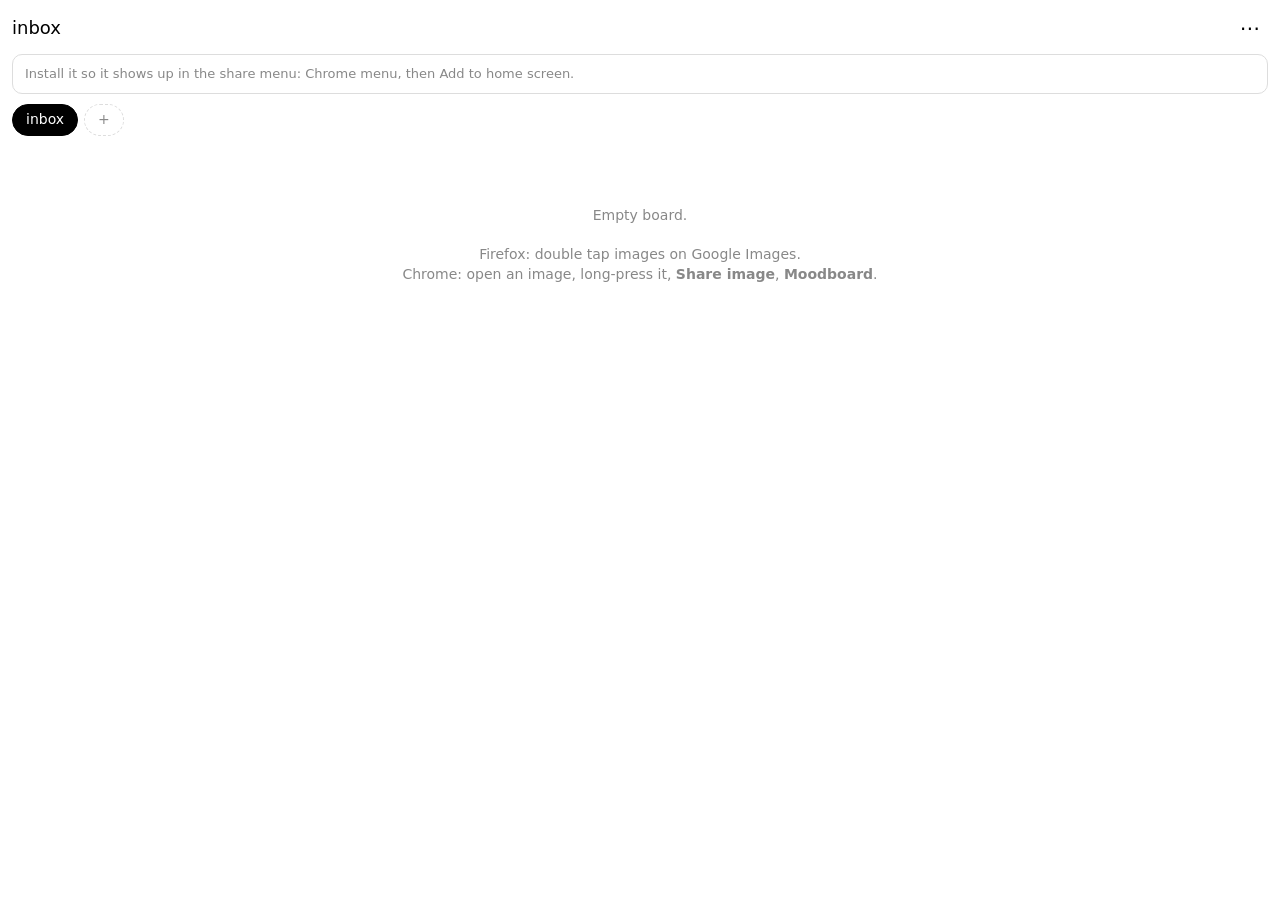
==== moodboard/index.html @ a238393c "Moodboard: double tap to save from Google Images (Firefox userscript) Co-Authored-By: Claude Opus 5." ====
<!DOCTYPE html>
<html lang="en">
<head>
<meta charset="utf-8">
<meta name="viewport" content="width=device-width,initial-scale=1,viewport-fit=cover">
<meta name="theme-color" content="#000000">
<title>Moodboard</title>
<link rel="manifest" href="manifest.json">
<link rel="icon" href="icon-192.png">
<style>
:root{--bg:#fff;--fg:#000;--mut:#888;--line:#ddd;--dim:rgba(0,0,0,.55)}
@media (prefers-color-scheme:dark){:root{--bg:#000;--fg:#fff;--mut:#777;--line:#2a2a2a;--dim:rgba(0,0,0,.75)}}
*{box-sizing:border-box;-webkit-tap-highlight-color:transparent}
html,body{margin:0;background:var(--bg);color:var(--fg);font:15px/1.4 system-ui,sans-serif}
button{font:inherit;color:inherit;background:none;border:0;padding:0;cursor:pointer}
[hidden]{display:none!important}
header{position:sticky;top:0;z-index:2;background:var(--bg);padding:calc(env(safe-area-inset-top) + 10px) 12px 8px;display:flex;align-items:center;gap:10px}
#title{font-size:18px;flex:1;white-space:nowrap;overflow:hidden;text-overflow:ellipsis}
#count{color:var(--mut);font-size:13px}
#more{width:36px;height:36px;font-size:20px;line-height:36px;text-align:center}
.strip{display:flex;gap:6px;overflow-x:auto;scrollbar-width:none;padding:0 12px 10px}
.strip::-webkit-scrollbar{display:none}
.chip{flex:none;height:32px;padding:0 13px;border:1px solid var(--line);border-radius:16px;font-size:14px;white-space:nowrap;user-select:none;-webkit-user-select:none}
.chip.on{background:var(--fg);color:var(--bg);border-color:var(--fg)}
.chip.add{border-style:dashed;color:var(--mut)}
#grid{columns:2;column-gap:4px;padding:0 4px calc(env(safe-area-inset-bottom) + 20px)}
@media (min-width:700px){#grid{columns:4}}
#grid img{width:100%;display:block;margin:0 0 4px;border-radius:4px;break-inside:avoid;background:var(--line);min-height:40px}
.empty{color:var(--mut);padding:40px 24px;text-align:center;font-size:14px}
.layer{position:fixed;inset:0;z-index:10;background:var(--dim);display:flex;flex-direction:column;justify-content:flex-end}
.panel{background:var(--bg);border-radius:14px 14px 0 0;padding:14px 0 calc(env(safe-area-inset-bottom) + 14px)}
.panel .row{padding:0 14px}
#sheetImgs{display:flex;gap:6px;padding:0 14px 12px}
#sheetImgs img{height:140px;max-width:100%;object-fit:contain;border-radius:6px;background:var(--line)}
.label{color:var(--mut);font-size:13px;padding:0 14px 8px;display:flex;justify-content:space-between}
#bar{height:2px;background:var(--fg);margin:12px 14px 0;transform-origin:left}
#bar.run{animation:shrink 1.5s linear forwards}
@keyframes shrink{from{transform:scaleX(1)}to{transform:scaleX(0)}}
#viewer{background:#000;justify-content:center}
#viewer img{max-width:100%;max-height:80vh;object-fit:contain;margin:auto}
#viewer .acts{display:flex;justify-content:space-around;padding:14px 0 calc(env(safe-area-inset-bottom) + 14px);color:#fff}
#viewer .acts button{padding:8px 14px}
#viewer .strip .chip{color:#fff;border-color:#444}
.menu button{display:block;width:100%;text-align:left;padding:14px 18px;font-size:16px}
.menu button.warn{color:#d33}
#toast{position:fixed;left:50%;bottom:calc(env(safe-area-inset-bottom) + 24px);transform:translateX(-50%);background:var(--fg);color:var(--bg);padding:8px 14px;border-radius:16px;font-size:14px;z-index:20}
#install{margin:0 12px 10px;padding:10px 12px;border:1px solid var(--line);border-radius:10px;font-size:13px;display:flex;gap:10px;align-items:center}
#install span{flex:1;color:var(--mut)}
#install button{border:1px solid var(--fg);border-radius:14px;padding:4px 12px}
</style>
</head>
<body>

<header>
  <div id="title">Moodboard</div>
  <div id="count"></div>
  <button id="more" aria-label="Board options">&#8943;</button>
</header>
<div id="install" hidden><span>Install it so it shows up in the share menu.</span><button id="installBtn" hidden>Install</button></div>
<nav class="strip" id="strip"></nav>
<main id="grid"></main>
<div class="empty" id="empty" hidden>Empty board.<br><br>Firefox: double tap images on Google Images.<br>Chrome: open an image, long-press it, <b>Share image</b>, <b>Moodboard</b>.</div>

<!-- Save sheet (opens after a share) -->
<div class="layer" id="sheet" hidden>
  <div class="panel" id="sheetPanel">
    <div id="sheetImgs"></div>
    <div class="label"><span id="sheetMsg">Saved to</span><button id="discard">Discard</button></div>
    <div class="strip" id="sheetStrip"></div>
    <div class="label" style="padding-top:2px;padding-bottom:0">Tap: this image only. Hold: switch session.</div>
    <div id="bar"></div>
  </div>
</div>

<!-- Full image viewer -->
<div class="layer" id="viewer" hidden>
  <img id="viewImg" alt="">
  <div class="strip" id="moveStrip" hidden></div>
  <div class="acts">
    <button id="vSource">Source</button>
    <button id="vMove">Move</button>
    <button id="vDelete">Delete</button>
    <button id="vClose">Close</button>
  </div>
</div>

<!-- Board menu -->
<div class="layer" id="menu" hidden>
  <div class="panel menu">
    <button data-a="new">New board</button>
    <button data-a="rename">Rename board</button>
    <button data-a="export">Export board as zip</button>
    <button data-a="debug" id="debugBtn" hidden>Copy Google debug log</button>
    <button data-a="delete" class="warn">Delete board</button>
  </div>
</div>

<div id="toast" hidden></div>

<script src="db.js"></script>
<script>
var $ = function (s) { return document.querySelector(s); };
var objUrls = [];
var current = null;      // board being viewed (= active board)
var viewing = null;      // item open in viewer

function src(it) {
  if (it.blob) { var u = URL.createObjectURL(it.blob); objUrls.push(u); return u; }
  return it.url;
}
function freeUrls() { objUrls.forEach(URL.revokeObjectURL); objUrls = []; }
function img(it) {
  var i = document.createElement('img');
  i.src = src(it); i.loading = 'lazy'; i.referrerPolicy = 'no-referrer'; i.alt = '';
  return i;
}
function toast(msg) {
  var t = $('#toast'); t.textContent = msg; t.hidden = false;
  clearTimeout(toast.h); toast.h = setTimeout(function () { t.hidden = true; }, 1600);
}
function byCreated(list) { return list.slice().sort(function (a, b) { return (a.c || a.t) - (b.c || b.t); }); }

// Chip with tap + long-press
function chip(text, cls, onTap, onHold) {
  var b = document.createElement('button');
  b.className = 'chip ' + (cls || ''); b.textContent = text;
  var timer, held = false;
  b.addEventListener('pointerdown', function () {
    held = false;
    if (onHold) timer = setTimeout(function () { held = true; if (navigator.vibrate) navigator.vibrate(15); onHold(); }, 450);
  });
  ['pointerup', 'pointerleave', 'pointercancel'].forEach(function (ev) { b.addEventListener(ev, function () { clearTimeout(timer); }); });
  b.addEventListener('click', function () { if (!held) onTap(); });
  b.addEventListener('contextmenu', function (e) { e.preventDefault(); });
  return b;
}

async function render() {
  freeUrls();
  current = await MB.active();
  var boards = byCreated(await MB.boards());
  var board = boards.find(function (b) { return b.id === current; });
  $('#title').textContent = board ? board.name : 'Moodboard';

  var strip = $('#strip'); strip.innerHTML = '';
  boards.forEach(function (b) {
    strip.appendChild(chip(b.name, b.id === current ? 'on' : '', async function () { await MB.setActive(b.id); render(); }));
  });
  strip.appendChild(chip('+', 'add', newBoard));
  var on = strip.querySelector('.on'); if (on) on.scrollIntoView({ inline: 'nearest', block: 'nearest' });

  var items = await MB.byBoard(current);
  $('#count').textContent = items.length || '';
  var grid = $('#grid'); grid.innerHTML = '';
  items.forEach(function (it) {
    var i = img(it);
    i.onclick = function () { openViewer(it); };
    grid.appendChild(i);
  });
  $('#empty').hidden = items.length > 0;
  hello();
}

async function newBoard() {
  var name = (prompt('Board name') || '').trim();
  if (!name) return null;
  var b = await MB.newBoard(name);
  await MB.setActive(b.id);
  render();
  return b;
}

// ---------- Save sheet ----------
var sheetIds = [], sheetTimer = null, sheetBoard = null;

async function openSheet(ids) {
  sheetIds = ids;
  var items = (await Promise.all(ids.map(function (id) { return MB.get('items', id); }))).filter(Boolean);
  if (!items.length) { finishSheet(); return; }
  sheetBoard = items[0].board;
  var box = $('#sheetImgs'); box.innerHTML = '';
  items.slice(0, 3).forEach(function (it) { box.appendChild(img(it)); });
  $('#sheetMsg').textContent = items.length > 1 ? items.length + ' saved to' : 'Saved to';
  await drawSheetChips();
  $('#sheet').hidden = false;
  var bar = $('#bar'); bar.classList.remove('run'); void bar.offsetWidth; bar.classList.add('run');
  sheetTimer = setTimeout(finishSheet, 1500);
}

async function drawSheetChips() {
  var boards = await MB.boards(); // most recently used first
  var s = $('#sheetStrip'); s.innerHTML = '';
  boards.forEach(function (b) {
    s.appendChild(chip(b.name, b.id === sheetBoard ? 'on' : '',
      async function () { await moveSheet(b.id, false); },
      async function () { await moveSheet(b.id, true); }));
  });
  s.appendChild(chip('+ new', 'add', async function () {
    var name = (prompt('New board') || '').trim();
    if (!name) return;
    var b = await MB.newBoard(name);
    await moveSheet(b.id, true);
  }));
}

async function moveSheet(boardId, makeActive) {
  await MB.move(sheetIds, boardId);
  if (makeActive) await MB.setActive(boardId);
  sheetBoard = boardId;
  await drawSheetChips();
  var b = await MB.get('boards', boardId);
  $('#sheetMsg').textContent = makeActive ? 'Session now: ' + b.name : 'Moved to ' + b.name;
  setTimeout(finishSheet, 700);
}

function finishSheet() {
  clearTimeout(sheetTimer);
  if ($('#sheet').hidden && !sheetIds.length) return;
  $('#sheet').hidden = true; sheetIds = [];
  history.replaceState(null, '', location.pathname);
  try { window.close(); } catch (e) {}
  render();
}

// Any touch on the sheet stops the auto-close so you have time to pick.
$('#sheetPanel').addEventListener('pointerdown', function () {
  clearTimeout(sheetTimer); $('#bar').classList.remove('run'); $('#bar').style.transform = 'scaleX(0)';
});
$('#discard').onclick = async function () {
  for (var i = 0; i < sheetIds.length; i++) await MB.del('items', sheetIds[i]);
  toast('Discarded'); finishSheet();
};

// ---------- Viewer ----------
function openViewer(it) {
  viewing = it;
  $('#viewImg').src = src(it);
  $('#vSource').hidden = !it.src;
  $('#moveStrip').hidden = true;
  $('#viewer').hidden = false;
}
function closeViewer() { $('#viewer').hidden = true; viewing = null; }
$('#vClose').onclick = closeViewer;
$('#viewImg').onclick = closeViewer;
$('#vSource').onclick = function () { if (viewing && viewing.src) window.open(viewing.src, '_blank'); };
$('#vDelete').onclick = async function () {
  await MB.del('items', viewing.id); closeViewer(); toast('Deleted'); render();
};
$('#vMove').onclick = async function () {
  var s = $('#moveStrip'); s.innerHTML = '';
  (await MB.boards()).forEach(function (b) {
    if (b.id === viewing.board) return;
    s.appendChild(chip(b.name, '', async function () {
      await MB.move([viewing.id], b.id); closeViewer(); toast('Moved to ' + b.name); render();
    }));
  });
  s.hidden = !s.children.length;
  if (!s.children.length) toast('No other boards yet');
};

// ---------- Board menu ----------
$('#more').onclick = function () { $('#menu').hidden = false; };
$('#menu').onclick = async function (e) {
  var a = e.target.dataset && e.target.dataset.a;
  $('#menu').hidden = true;
  if (!a) return;
  var board = await MB.get('boards', current);
  if (a === 'new') newBoard();
  if (a === 'rename') {
    var n = (prompt('Rename board', board.name) || '').trim();
    if (n) { board.name = n; await MB.put('boards', board); render(); }
  }
  if (a === 'delete') {
    var items = await MB.byBoard(current);
    if (!confirm('Delete "' + board.name + '" and its ' + items.length + ' images?')) return;
    for (var i = 0; i < items.length; i++) await MB.del('items', items[i].id);
    await MB.del('boards', current);
    await MB.del('meta', 'active');
    render();
  }
  if (a === 'export') exportZip(board);
  if (a === 'debug') bridgeSend({ type: 'debug?' });
};

// ---------- Bridge to the Google double-tap userscript (Firefox + Violentmonkey) ----------
// The userscript keeps a queue of images saved on Google and hands it over here.
var BP = 'mbx:', importing = false;
function bridgeSend(o) { window.postMessage(BP + JSON.stringify(o), '*'); }
async function hello() {
  var boards = await MB.boards();
  bridgeSend({ type: 'hello', state: {
    boards: boards.map(function (b) { return { id: b.id, name: b.name }; }),
    active: await MB.active(),
    activeT: (await MB.get('meta', 'activeT')) || 0
  } });
}
addEventListener('message', async function (e) {
  if (e.source !== window || typeof e.data !== 'string' || e.data.indexOf(BP) !== 0) return;
  var m = JSON.parse(e.data.slice(BP.length));
  if (m.type === 'ready') { $('#debugBtn').hidden = false; $('#install').hidden = true; hello(); }
  if (m.type === 'debug') {
    try { await navigator.clipboard.writeText(m.text); toast('Debug log copied'); }
    catch (err) { prompt('Copy this', m.text); }
  }
  if (m.type === 'import' && !importing) {
    importing = true;
    try {
      var now = Date.now(), boardIds = [], ids = [];
      for (var i = 0; i < m.boards.length; i++) {
        var b = m.boards[i];
        if (!(await MB.get('boards', b.id))) await MB.put('boards', { id: b.id, name: b.name, t: now, c: now + i });
        boardIds.push(b.id);
      }
      if (m.active && (await MB.get('boards', m.active))) await MB.setActive(m.active, m.activeT);
      var fallback = await MB.active();
      for (var j = 0; j < m.items.length; j++) {
        var q = m.items[j];
        var blob = q.data ? await (await fetch(q.data)).blob() : null;
        var board = (await MB.get('boards', q.board)) ? q.board : fallback;
        await MB.put('items', { id: q.id, board: board, blob: blob || undefined, url: blob ? undefined : q.url, src: q.src, t: q.t });
        await MB.touch(board);
        ids.push(q.id);
      }
      bridgeSend({ type: 'imported', ids: ids, boardIds: boardIds });
      if (ids.length) toast(ids.length + ' from Google');
    } finally { importing = false; }
    render();
  }
});

// ---------- Zip export (no compression, no libraries) ----------
var CRC = (function () {
  var t = new Uint32Array(256);
  for (var n = 0; n < 256; n++) { var c = n; for (var k = 0; k < 8; k++) c = c & 1 ? 0xEDB88320 ^ (c >>> 1) : c >>> 1; t[n] = c >>> 0; }
  return t;
})();
function crc32(d) { var c = 0xFFFFFFFF; for (var i = 0; i < d.length; i++) c = CRC[(c ^ d[i]) & 255] ^ (c >>> 8); return (c ^ 0xFFFFFFFF) >>> 0; }

function makeZip(files) {
  var enc = new TextEncoder(), parts = [], central = [], off = 0;
  files.forEach(function (f) {
    var name = enc.encode(f.name), crc = crc32(f.data), size = f.data.length;
    var h = new DataView(new ArrayBuffer(30));
    h.setUint32(0, 0x04034b50, true); h.setUint16(4, 20, true); h.setUint16(12, 33, true);
    h.setUint32(14, crc, true); h.setUint32(18, size, true); h.setUint32(22, size, true); h.setUint16(26, name.length, true);
    parts.push(h.buffer, name, f.data);
    var c = new DataView(new ArrayBuffer(46));
    c.setUint32(0, 0x02014b50, true); c.setUint16(4, 20, true); c.setUint16(6, 20, true); c.setUint16(14, 33, true);
    c.setUint32(16, crc, true); c.setUint32(20, size, true); c.setUint32(24, size, true); c.setUint16(28, name.length, true);
    c.setUint32(42, off, true);
    central.push(c.buffer, name);
    off += 30 + name.length + size;
  });
  var cdSize = central.reduce(function (s, p) { return s + (p.byteLength || p.length); }, 0);
  var e = new DataView(new ArrayBuffer(22));
  e.setUint32(0, 0x06054b50, true); e.setUint16(8, files.length, true); e.setUint16(10, files.length, true);
  e.setUint32(12, cdSize, true); e.setUint32(16, off, true);
  return new Blob(parts.concat(central, [e.buffer]), { type: 'application/zip' });
}

async function exportZip(board) {
  var items = (await MB.byBoard(board.id)).reverse(), files = [], links = [];
  for (var i = 0; i < items.length; i++) {
    var it = items[i], num = String(i + 1).padStart(3, '0');
    if (it.blob) {
      var ext = ((it.blob.type || 'image/jpeg').split('/')[1] || 'jpg').replace('jpeg', 'jpg').replace('+xml', '');
      files.push({ name: num + '.' + ext, data: new Uint8Array(await it.blob.arrayBuffer()) });
    } else links.push(num + '  ' + it.url);
    if (it.src) links.push(num + '  source: ' + it.src);
  }
  if (links.length) files.push({ name: 'links.txt', data: new TextEncoder().encode(links.join('\n')) });
  if (!files.length) { toast('Nothing to export'); return; }
  var a = document.createElement('a');
  a.href = URL.createObjectURL(makeZip(files));
  a.download = board.name.replace(/[^\w\- ]+/g, '').trim() + '.zip';
  document.body.appendChild(a); a.click(); a.remove();
  setTimeout(function () { URL.revokeObjectURL(a.href); }, 5000);
}

// ---------- Install + service worker ----------
var installEvt = null;
var standalone = matchMedia('(display-mode: standalone)').matches;
if (!standalone) $('#install').hidden = false;
if (!standalone) $('#install span').textContent = 'Install it so it shows up in the share menu: Chrome menu, then Add to home screen.';
addEventListener('beforeinstallprompt', function (e) {
  e.preventDefault(); installEvt = e;
  $('#install span').textContent = 'Install it so it shows up in the share menu.';
  $('#installBtn').hidden = false;
});
$('#installBtn').onclick = async function () {
  if (!installEvt) return;
  installEvt.prompt(); await installEvt.userChoice; installEvt = null; $('#install').hidden = true;
};
addEventListener('appinstalled', function () { $('#install').hidden = true; });
if ('serviceWorker' in navigator) navigator.serviceWorker.register('sw.js');

// Close overlays with the Android back gesture is not wired; Close/tap does it.
(async function start() {
  var q = new URLSearchParams(location.search);
  await render();
  if (q.get('error')) { toast("Couldn't read that share"); history.replaceState(null, '', location.pathname); }
  var saved = (q.get('saved') || '').split(',').filter(Boolean);
  if (saved.length) openSheet(saved);
})();
</script>
</body>
</html>
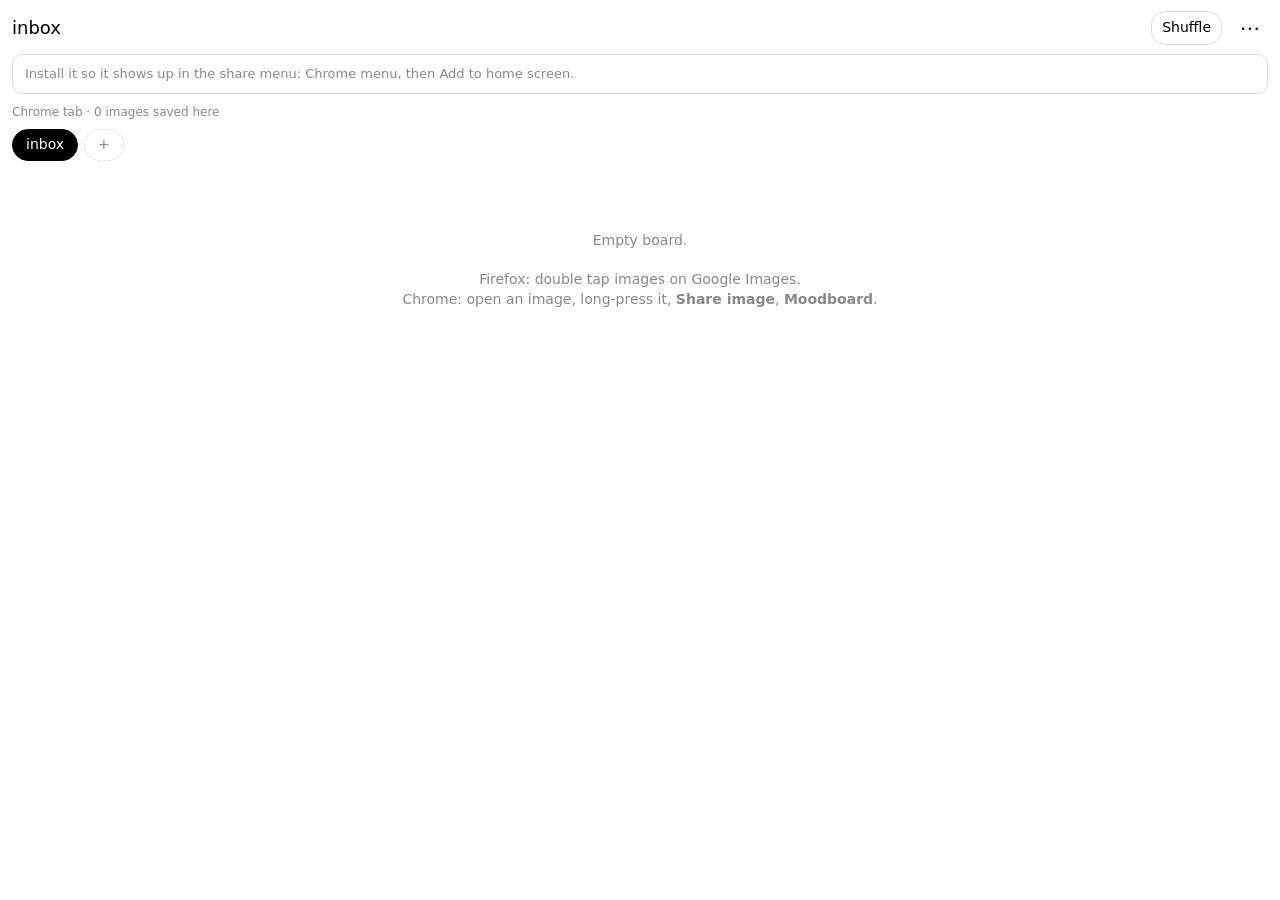
==== commit d0d78b44: "Moodboard: shuffle viewer with swipe, context label Co-Authored-By: Claude Opus 5.5 <noreply@anthrop" ====
--- a/moodboard/index.html
+++ b/moodboard/index.html
@@ -5,7 +5,6 @@
 <meta name="viewport" content="width=device-width,initial-scale=1,viewport-fit=cover">
 <meta name="theme-color" content="#000000">
 <title>Moodboard</title>
-<link rel="manifest" href="manifest.json">
 <link rel="icon" href="icon-192.png">
 <style>
 :root{--bg:#fff;--fg:#000;--mut:#888;--line:#ddd;--dim:rgba(0,0,0,.55)}
@@ -43,6 +42,16 @@
 #viewer .strip .chip{color:#fff;border-color:#444}
 .menu button{display:block;width:100%;text-align:left;padding:14px 18px;font-size:16px}
 .menu button.warn{color:#d33}
+#dip{position:fixed;inset:0;z-index:15;background:#000;overflow:hidden;touch-action:none;user-select:none;-webkit-user-select:none}
+#track{position:absolute;inset:0;will-change:transform}
+#track.anim{transition:transform .22s ease-out}
+.slide{position:absolute;top:0;width:100%;height:100%;display:flex;align-items:center;justify-content:center}
+.slide img{max-width:100%;max-height:100%;object-fit:contain;pointer-events:none}
+#dipInfo{position:absolute;left:0;right:0;bottom:0;padding:14px 16px calc(env(safe-area-inset-bottom) + 18px);display:flex;gap:16px;align-items:center;color:#fff;font-size:14px;background:rgba(0,0,0,.6)}
+#dipInfo .grow{flex:1;white-space:nowrap;overflow:hidden;text-overflow:ellipsis}
+#dipScope{position:absolute;top:calc(env(safe-area-inset-top) + 12px);left:50%;transform:translateX(-50%);display:flex;gap:6px}
+#dipScope .chip{color:#fff;border-color:#444;background:rgba(0,0,0,.5)}
+#dipScope .chip.on{background:#fff;color:#000;border-color:#fff}
 #toast{position:fixed;left:50%;bottom:calc(env(safe-area-inset-bottom) + 24px);transform:translateX(-50%);background:var(--fg);color:var(--bg);padding:8px 14px;border-radius:16px;font-size:14px;z-index:20}
 #install{margin:0 12px 10px;padding:10px 12px;border:1px solid var(--line);border-radius:10px;font-size:13px;display:flex;gap:10px;align-items:center}
 #install span{flex:1;color:var(--mut)}
@@ -54,9 +63,11 @@
 <header>
   <div id="title">Moodboard</div>
   <div id="count"></div>
+  <button id="shuffleBtn" style="font-size:14px;padding:6px 10px;border:1px solid var(--line);border-radius:14px">Shuffle</button>
   <button id="more" aria-label="Board options">&#8943;</button>
 </header>
 <div id="install" hidden><span>Install it so it shows up in the share menu.</span><button id="installBtn" hidden>Install</button></div>
+<div id="link" hidden style="color:var(--mut);font-size:12px;padding:0 12px 8px"></div>
 <nav class="strip" id="strip"></nav>
 <main id="grid"></main>
 <div class="empty" id="empty" hidden>Empty board.<br><br>Firefox: double tap images on Google Images.<br>Chrome: open an image, long-press it, <b>Share image</b>, <b>Moodboard</b>.</div>
@@ -95,8 +106,23 @@
   </div>
 </div>
 
+<!-- Shuffle viewer: random images full screen, swipe left/right, swipe down or back to close -->
+<div id="dip" hidden>
+  <div id="track"><div class="slide" style="left:-100%"><img alt=""></div><div class="slide" style="left:0"><img alt=""></div><div class="slide" style="left:100%"><img alt=""></div></div>
+  <div id="dipScope" hidden><button class="chip" data-s="all">All boards</button><button class="chip" data-s="board">This board</button></div>
+  <div id="dipInfo" hidden><span class="grow" id="dipBoard"></span><button id="dipSource" style="color:#fff">Source</button><button id="dipClose" style="color:#fff">Close</button></div>
+</div>
+
 <div id="toast" hidden></div>
 
+<script>
+// Only Chrome gets the app manifest (needed for its share menu).
+// In Firefox, no manifest means "Add to Home screen" makes a plain shortcut that opens in a normal tab,
+// where the Violentmonkey double-tap script runs. An installed Firefox app window doesn't run it.
+if (!/Firefox/.test(navigator.userAgent)) {
+  var ml = document.createElement('link'); ml.rel = 'manifest'; ml.href = 'manifest.json'; document.head.appendChild(ml);
+}
+</script>
 <script src="db.js"></script>
 <script>
 var $ = function (s) { return document.querySelector(s); };
@@ -158,6 +184,7 @@
     grid.appendChild(i);
   });
   $('#empty').hidden = items.length > 0;
+  drawCtx();
   hello();
 }
 
@@ -284,7 +311,22 @@
 
 // ---------- Bridge to the Google double-tap userscript (Firefox + Violentmonkey) ----------
 // The userscript keeps a queue of images saved on Google and hands it over here.
-var BP = 'mbx:', importing = false;
+var BP = 'mbx:', importing = false, linked = false;
+var linkText = '';
+function setLink(t) { linkText = t; drawCtx(); }
+async function drawCtx() {
+  var n = (await MB.all('items')).length;
+  var el = $('#link'); el.hidden = false;
+  el.textContent = contextLabel() + ' · ' + n + ' images saved here' + (linkText ? ' · ' + linkText : '');
+}
+// In Firefox the userscript should answer within a moment. If it doesn't, say so.
+if (/Firefox/.test(navigator.userAgent)) setTimeout(function () {
+  if (!linked) setLink('Google link off: Violentmonkey script not running on this page');
+}, 2500);
+// Coming back to an already-open Moodboard tab: collect anything saved meanwhile.
+document.addEventListener('visibilitychange', function () { if (!document.hidden) hello(); });
+addEventListener('pageshow', function () { hello(); });
+addEventListener('focus', function () { hello(); });
 function bridgeSend(o) { window.postMessage(BP + JSON.stringify(o), '*'); }
 async function hello() {
   var boards = await MB.boards();
@@ -295,9 +337,13 @@
   } });
 }
 addEventListener('message', async function (e) {
-  if (e.source !== window || typeof e.data !== 'string' || e.data.indexOf(BP) !== 0) return;
+  if (typeof e.data !== 'string' || e.data.indexOf(BP) !== 0) return;
   var m = JSON.parse(e.data.slice(BP.length));
-  if (m.type === 'ready') { $('#debugBtn').hidden = false; $('#install').hidden = true; hello(); }
+  if (m.type === 'ready') {
+    linked = true; $('#debugBtn').hidden = false; $('#install').hidden = true;
+    setLink('Google link on' + (m.waiting ? ' · ' + m.waiting + ' waiting' : ''));
+    hello();
+  }
   if (m.type === 'debug') {
     try { await navigator.clipboard.writeText(m.text); toast('Debug log copied'); }
     catch (err) { prompt('Copy this', m.text); }
@@ -323,6 +369,7 @@
       }
       bridgeSend({ type: 'imported', ids: ids, boardIds: boardIds });
       if (ids.length) toast(ids.length + ' from Google');
+      setLink('Google link on');
     } finally { importing = false; }
     render();
   }
@@ -380,7 +427,7 @@
 // ---------- Install + service worker ----------
 var installEvt = null;
 var standalone = matchMedia('(display-mode: standalone)').matches;
-if (!standalone) $('#install').hidden = false;
+if (!standalone && !/Firefox/.test(navigator.userAgent)) $('#install').hidden = false;
 if (!standalone) $('#install span').textContent = 'Install it so it shows up in the share menu: Chrome menu, then Add to home screen.';
 addEventListener('beforeinstallprompt', function (e) {
   e.preventDefault(); installEvt = e;
@@ -395,12 +442,102 @@
 if ('serviceWorker' in navigator) navigator.serviceWorker.register('sw.js');
 
 // Close overlays with the Android back gesture is not wired; Close/tap does it.
+// ---------- Shuffle viewer ----------
+var dip = { list: [], i: 0, urls: {}, scope: 'all', names: {} };
+function shuffle(a) { for (var i = a.length - 1; i > 0; i--) { var j = Math.floor(Math.random() * (i + 1)); var t = a[i]; a[i] = a[j]; a[j] = t; } return a; }
+function dipItem(k) { var n = dip.list.length; return dip.list[((dip.i + k) % n + n) % n]; }
+function dipUrl(it) {
+  if (!dip.urls[it.id]) dip.urls[it.id] = it.blob ? URL.createObjectURL(it.blob) : it.url;
+  return dip.urls[it.id];
+}
+function dipDraw() {
+  var keep = {};
+  var imgs = document.querySelectorAll('#track img');
+  [-1, 0, 1].forEach(function (k, n) { var it = dipItem(k); keep[it.id] = 1; imgs[n].src = dipUrl(it); });
+  dipItem(2) && (keep[dipItem(2).id] = 1, dipUrl(dipItem(2)));
+  Object.keys(dip.urls).forEach(function (id) {
+    if (!keep[id]) { if (dip.urls[id].indexOf('blob:') === 0) URL.revokeObjectURL(dip.urls[id]); delete dip.urls[id]; }
+  });
+  var cur = dipItem(0);
+  $('#dipBoard').textContent = (dip.names[cur.board] || '') + '  ' + (((dip.i % dip.list.length) + dip.list.length) % dip.list.length + 1) + '/' + dip.list.length;
+  $('#dipSource').hidden = !cur.src;
+  document.querySelectorAll('#dipScope .chip').forEach(function (c) { c.classList.toggle('on', c.dataset.s === dip.scope); });
+}
+async function openDip(scope) {
+  dip.scope = scope || dip.scope;
+  var items = dip.scope === 'board' ? await MB.byBoard(current) : await MB.all('items');
+  if (!items.length) { toast(dip.scope === 'board' ? 'This board is empty' : 'No images yet'); if (dip.scope === 'board') return openDip('all'); return; }
+  dip.names = {}; (await MB.boards()).forEach(function (b) { dip.names[b.id] = b.name; });
+  dip.list = shuffle(items); dip.i = 0;
+  if ($('#dip').hidden) { $('#dip').hidden = false; history.pushState({ dip: 1 }, ''); }
+  $('#dipInfo').hidden = $('#dipScope').hidden = true;
+  dipDraw();
+}
+function closeDip(fromPop) {
+  if ($('#dip').hidden) return;
+  $('#dip').hidden = true;
+  Object.keys(dip.urls).forEach(function (id) { if (dip.urls[id].indexOf('blob:') === 0) URL.revokeObjectURL(dip.urls[id]); });
+  dip.urls = {};
+  if (!fromPop && history.state && history.state.dip) history.back();
+}
+addEventListener('popstate', function () { closeDip(true); });
+$('#shuffleBtn').onclick = function () { openDip('all'); };
+$('#dipClose').onclick = function () { closeDip(); };
+$('#dipSource').onclick = function () { var it = dipItem(0); if (it.src) window.open(it.src, '_blank'); };
+document.querySelectorAll('#dipScope .chip').forEach(function (c) { c.onclick = function () { openDip(c.dataset.s); }; });
+addEventListener('keydown', function (e) {
+  if ($('#dip').hidden) return;
+  if (e.key === 'ArrowRight') dipStep(1); if (e.key === 'ArrowLeft') dipStep(-1); if (e.key === 'Escape') closeDip();
+});
+function dipStep(dir) {
+  var track = $('#track');
+  track.classList.add('anim'); track.style.transform = 'translateX(' + (-dir * 100) + '%)';
+  setTimeout(function () {
+    track.classList.remove('anim'); dip.i += dir; dipDraw(); track.style.transform = '';
+  }, 220);
+}
+(function () {
+  var el = $('#dip'), track = $('#track'), x0 = 0, y0 = 0, dx = 0, dy = 0, down = false;
+  el.addEventListener('pointerdown', function (e) {
+    if (e.target.closest('button')) return;
+    down = true; x0 = e.clientX; y0 = e.clientY; dx = dy = 0; track.classList.remove('anim');
+  });
+  el.addEventListener('pointermove', function (e) {
+    if (!down) return;
+    dx = e.clientX - x0; dy = e.clientY - y0;
+    if (Math.abs(dx) > Math.abs(dy)) track.style.transform = 'translateX(' + dx + 'px)';
+    else if (dy > 0) track.style.transform = 'translateY(' + dy + 'px)';
+  });
+  function up() {
+    if (!down) return; down = false;
+    var w = el.clientWidth;
+    if (Math.abs(dx) < 8 && Math.abs(dy) < 8) {          // tap: show/hide info
+      var show = $('#dipInfo').hidden; $('#dipInfo').hidden = $('#dipScope').hidden = !show; track.style.transform = ''; return;
+    }
+    if (dy > 120 && Math.abs(dy) > Math.abs(dx)) { track.style.transform = ''; closeDip(); return; }
+    if (Math.abs(dx) > Math.min(80, w * 0.2)) {
+      var dir = dx < 0 ? 1 : -1;
+      track.classList.add('anim'); track.style.transform = 'translateX(' + (-dir * w) + 'px)';
+      setTimeout(function () { track.classList.remove('anim'); dip.i += dir; dipDraw(); track.style.transform = ''; }, 220);
+    } else { track.classList.add('anim'); track.style.transform = ''; }
+  }
+  el.addEventListener('pointerup', up); el.addEventListener('pointercancel', up);
+})();
+
+// Where this page is running, so storage mix-ups are visible.
+function contextLabel() {
+  var app = matchMedia('(display-mode: standalone)').matches || matchMedia('(display-mode: minimal-ui)').matches;
+  var br = /Firefox/.test(navigator.userAgent) ? 'Firefox' : /SamsungBrowser/.test(navigator.userAgent) ? 'Samsung Internet' : 'Chrome';
+  return br + (app ? ' app' : ' tab');
+}
+
 (async function start() {
   var q = new URLSearchParams(location.search);
   await render();
   if (q.get('error')) { toast("Couldn't read that share"); history.replaceState(null, '', location.pathname); }
   var saved = (q.get('saved') || '').split(',').filter(Boolean);
   if (saved.length) openSheet(saved);
+  else if (q.has('dip')) openDip('all');
 })();
 </script>
 </body>
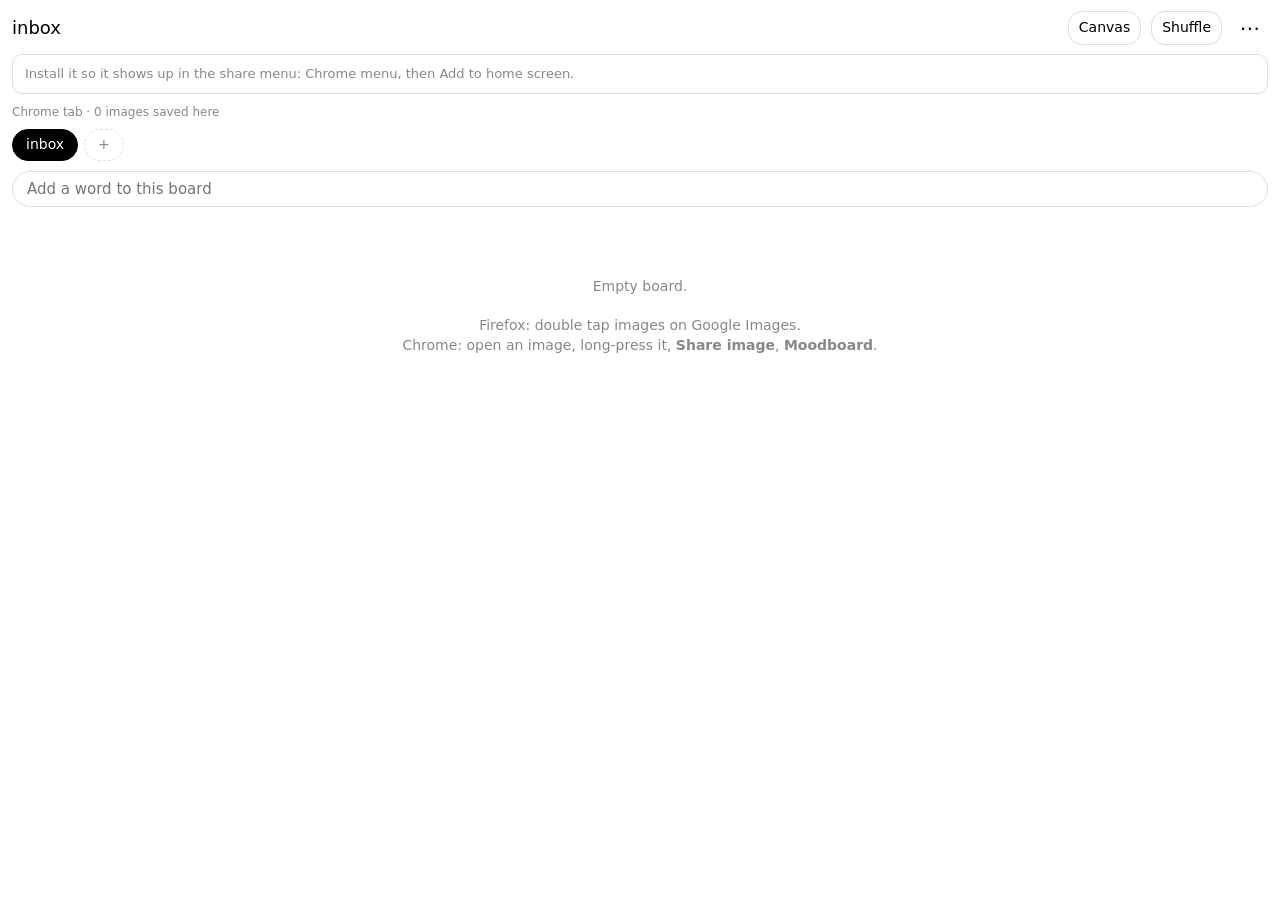
==== commit df4d1229: "Moodboard: theme words with suggestions, grab Google results, canvas view Co-Authored-By: Claude Opu" ====
--- a/moodboard/index.html
+++ b/moodboard/index.html
@@ -52,6 +52,26 @@
 #dipScope{position:absolute;top:calc(env(safe-area-inset-top) + 12px);left:50%;transform:translateX(-50%);display:flex;gap:6px}
 #dipScope .chip{color:#fff;border-color:#444;background:rgba(0,0,0,.5)}
 #dipScope .chip.on{background:#fff;color:#000;border-color:#fff}
+#words{padding:0 12px 10px}
+#wordIn{width:100%;height:36px;border:1px solid var(--line);border-radius:18px;background:transparent;color:var(--fg);padding:0 14px;font:inherit;outline:none}
+#sugg,#bwords{display:flex;flex-wrap:wrap;gap:6px;margin-top:8px}
+#sugg:empty,#bwords:empty{display:none}
+.chip.sug{border-style:dashed}
+.chip.word{background:var(--fg);color:var(--bg);border-color:var(--fg)}
+#results .panel{max-height:85vh;display:flex;flex-direction:column}
+#resGrid{flex:1;overflow-y:auto;display:grid;grid-template-columns:repeat(3,minmax(0,1fr));gap:4px;padding:0 6px}
+#resGrid div{position:relative;aspect-ratio:1;background:var(--line);border-radius:4px;overflow:hidden}
+#resGrid img{width:100%;height:100%;object-fit:cover;display:block}
+#resGrid div.sel{outline:3px solid var(--fg);outline-offset:-3px}
+#resGrid div.sel::after{content:'';position:absolute;right:6px;top:6px;width:14px;height:14px;border-radius:50%;background:var(--fg);border:2px solid var(--bg)}
+.resbar{display:flex;gap:10px;align-items:center;padding:10px 14px 0}
+.resbar .grow{flex:1;color:var(--mut);font-size:13px}
+.btn{height:36px;padding:0 16px;border:1px solid var(--fg);border-radius:18px}
+.btn.solid{background:var(--fg);color:var(--bg)}
+#canvas{position:fixed;left:0;right:0;bottom:0;overflow:hidden;touch-action:none;background:var(--bg)}
+#world{position:absolute;left:0;top:0;transform-origin:0 0}
+#world img{position:absolute;display:block;border-radius:3px;background:var(--line)}
+#world .lbl{position:absolute;font-size:30px;color:var(--fg);white-space:nowrap}
 #toast{position:fixed;left:50%;bottom:calc(env(safe-area-inset-bottom) + 24px);transform:translateX(-50%);background:var(--fg);color:var(--bg);padding:8px 14px;border-radius:16px;font-size:14px;z-index:20}
 #install{margin:0 12px 10px;padding:10px 12px;border:1px solid var(--line);border-radius:10px;font-size:13px;display:flex;gap:10px;align-items:center}
 #install span{flex:1;color:var(--mut)}
@@ -63,12 +83,19 @@
 <header>
   <div id="title">Moodboard</div>
   <div id="count"></div>
+  <button id="viewBtn" style="font-size:14px;padding:6px 10px;border:1px solid var(--line);border-radius:14px">Canvas</button>
   <button id="shuffleBtn" style="font-size:14px;padding:6px 10px;border:1px solid var(--line);border-radius:14px">Shuffle</button>
   <button id="more" aria-label="Board options">&#8943;</button>
 </header>
 <div id="install" hidden><span>Install it so it shows up in the share menu.</span><button id="installBtn" hidden>Install</button></div>
 <div id="link" hidden style="color:var(--mut);font-size:12px;padding:0 12px 8px"></div>
 <nav class="strip" id="strip"></nav>
+<div id="words">
+  <input id="wordIn" placeholder="Add a word to this board" autocomplete="off" autocapitalize="off" enterkeyhint="done">
+  <div id="sugg"></div>
+  <div id="bwords"></div>
+</div>
+<div id="canvas" hidden><div id="world"></div></div>
 <main id="grid"></main>
 <div class="empty" id="empty" hidden>Empty board.<br><br>Firefox: double tap images on Google Images.<br>Chrome: open an image, long-press it, <b>Share image</b>, <b>Moodboard</b>.</div>
 
@@ -113,6 +140,15 @@
   <div id="dipInfo" hidden><span class="grow" id="dipBoard"></span><button id="dipSource" style="color:#fff">Source</button><button id="dipClose" style="color:#fff">Close</button></div>
 </div>
 
+<!-- Google results for one word: tap to pick, then add -->
+<div class="layer" id="results" hidden>
+  <div class="panel">
+    <div class="label" style="padding-bottom:10px"><span id="resTitle"></span><button id="resAll">Select all</button></div>
+    <div id="resGrid"></div>
+    <div class="resbar"><span class="grow" id="resCount">Tap images to pick</span><button class="btn" id="resClose">Close</button><button class="btn solid" id="resAdd">Add</button></div>
+  </div>
+</div>
+
 <div id="toast" hidden></div>
 
 <script>
@@ -135,9 +171,15 @@
   return it.url;
 }
 function freeUrls() { objUrls.forEach(URL.revokeObjectURL); objUrls = []; }
+// Small preview for grids and the canvas; full image only in the viewers.
+function thumbSrc(it) {
+  var b = it.thumb || it.blob;
+  if (b) { var u = URL.createObjectURL(b); objUrls.push(u); return u; }
+  return it.url;
+}
 function img(it) {
   var i = document.createElement('img');
-  i.src = src(it); i.loading = 'lazy'; i.referrerPolicy = 'no-referrer'; i.alt = '';
+  i.src = thumbSrc(it); i.loading = 'lazy'; i.referrerPolicy = 'no-referrer'; i.alt = '';
   return i;
 }
 function toast(msg) {
@@ -183,7 +225,10 @@
     i.onclick = function () { openViewer(it); };
     grid.appendChild(i);
   });
-  $('#empty').hidden = items.length > 0;
+  $('#empty').hidden = items.length > 0 || canvasOn;
+  drawWords(board);
+  if (canvasOn) drawCanvas(items);
+  makeThumbs(items);
   drawCtx();
   hello();
 }
@@ -344,6 +389,8 @@
     setLink('Google link on' + (m.waiting ? ' · ' + m.waiting + ' waiting' : ''));
     hello();
   }
+  if (m.type === 'results' && m.res && (!res || res.id !== m.res.id)) openResults(m.res);
+  if (m.type === 'progress') toast('Adding ' + m.done + '/' + m.total);
   if (m.type === 'debug') {
     try { await navigator.clipboard.writeText(m.text); toast('Debug log copied'); }
     catch (err) { prompt('Copy this', m.text); }
@@ -363,7 +410,7 @@
         var q = m.items[j];
         var blob = q.data ? await (await fetch(q.data)).blob() : null;
         var board = (await MB.get('boards', q.board)) ? q.board : fallback;
-        await MB.put('items', { id: q.id, board: board, blob: blob || undefined, url: blob ? undefined : q.url, src: q.src, t: q.t });
+        await MB.put('items', { id: q.id, board: board, blob: blob || undefined, url: blob ? undefined : q.url, src: q.src, word: q.word || undefined, t: q.t });
         await MB.touch(board);
         ids.push(q.id);
       }
@@ -459,7 +506,7 @@
     if (!keep[id]) { if (dip.urls[id].indexOf('blob:') === 0) URL.revokeObjectURL(dip.urls[id]); delete dip.urls[id]; }
   });
   var cur = dipItem(0);
-  $('#dipBoard').textContent = (dip.names[cur.board] || '') + '  ' + (((dip.i % dip.list.length) + dip.list.length) % dip.list.length + 1) + '/' + dip.list.length;
+  $('#dipBoard').textContent = (dip.names[cur.board] || '') + (cur.word ? ' · ' + cur.word : '') + '  ' + (((dip.i % dip.list.length) + dip.list.length) % dip.list.length + 1) + '/' + dip.list.length;
   $('#dipSource').hidden = !cur.src;
   document.querySelectorAll('#dipScope .chip').forEach(function (c) { c.classList.toggle('on', c.dataset.s === dip.scope); });
 }
@@ -469,6 +516,14 @@
   if (!items.length) { toast(dip.scope === 'board' ? 'This board is empty' : 'No images yet'); if (dip.scope === 'board') return openDip('all'); return; }
   dip.names = {}; (await MB.boards()).forEach(function (b) { dip.names[b.id] = b.name; });
   dip.list = shuffle(items); dip.i = 0;
+  if ($('#dip').hidden) { $('#dip').hidden = false; history.pushState({ dip: 1 }, ''); }
+  $('#dipInfo').hidden = $('#dipScope').hidden = true;
+  dipDraw();
+}
+async function openDipList(list, start) {
+  if (!list.length) return;
+  dip.names = {}; (await MB.boards()).forEach(function (b) { dip.names[b.id] = b.name; });
+  dip.list = list; dip.i = Math.max(0, start);
   if ($('#dip').hidden) { $('#dip').hidden = false; history.pushState({ dip: 1 }, ''); }
   $('#dipInfo').hidden = $('#dipScope').hidden = true;
   dipDraw();
@@ -524,6 +579,212 @@
   el.addEventListener('pointerup', up); el.addEventListener('pointercancel', up);
 })();
 
+// ---------- Small previews (made once per image, stored with it) ----------
+var thumbing = false;
+async function makeThumbs(items) {
+  if (thumbing) return; thumbing = true;
+  var made = 0;
+  try {
+    for (var i = 0; i < items.length; i++) {
+      var it = items[i];
+      if (it.thumb || !it.blob) continue;
+      try {
+        var bmp = await createImageBitmap(it.blob);
+        var k = Math.min(1, 480 / Math.max(bmp.width, bmp.height));
+        var c = document.createElement('canvas');
+        c.width = Math.max(1, Math.round(bmp.width * k)); c.height = Math.max(1, Math.round(bmp.height * k));
+        c.getContext('2d').drawImage(bmp, 0, 0, c.width, c.height);
+        it.thumb = await new Promise(function (r) { c.toBlob(r, 'image/jpeg', 0.82); });
+        it.w = bmp.width; it.h = bmp.height;
+        await MB.put('items', it); made++;
+      } catch (e) {}
+    }
+  } finally { thumbing = false; }
+  if (made && canvasOn) render();
+}
+
+// ---------- Theme words + live suggestions (Datamuse) ----------
+var suggTimer = null, suggCtl = null;
+function googleUrl(word) { return (window.__mbGoogle || 'https://www.google.com/search') + '?udm=2&q=' + encodeURIComponent(word); }
+async function addWord(w) {
+  w = w.trim().toLowerCase(); if (!w) return;
+  var b = await MB.get('boards', current);
+  b.words = b.words || [];
+  if (b.words.indexOf(w) < 0) { b.words.push(w); await MB.put('boards', b); }
+  $('#wordIn').value = ''; $('#sugg').innerHTML = '';
+  render();
+}
+function drawWords(board) {
+  var box = $('#bwords'); box.innerHTML = '';
+  ((board && board.words) || []).forEach(function (w) {
+    box.appendChild(chip(w, 'word', function () { grab(w); }, async function () {
+      if (!confirm('Remove "' + w + '" from this board? Its images stay.')) return;
+      var b = await MB.get('boards', current); b.words = (b.words || []).filter(function (x) { return x !== w; });
+      await MB.put('boards', b); render();
+    }));
+  });
+  suggest();
+}
+async function suggest() {
+  clearTimeout(suggTimer);
+  suggTimer = setTimeout(async function () {
+    var typed = $('#wordIn').value.trim();
+    var b = await MB.get('boards', current);
+    var have = (b && b.words) || [];
+    var basis = typed || have.slice(-3).join(' ');
+    var box = $('#sugg');
+    if (!basis) { box.innerHTML = ''; return; }
+    if (suggCtl) suggCtl.abort();
+    suggCtl = new AbortController();
+    try {
+      var r = await fetch('https://api.datamuse.com/words?max=24&ml=' + encodeURIComponent(basis), { signal: suggCtl.signal });
+      var list = (await r.json()).map(function (x) { return x.word; })
+        .filter(function (w) { return have.indexOf(w) < 0 && w !== typed.toLowerCase(); }).slice(0, typed ? 12 : 10);
+      box.innerHTML = '';
+      if (typed) box.appendChild(chip('+ ' + typed, 'sug', function () { addWord(typed); }));
+      list.forEach(function (w) { box.appendChild(chip(w, 'sug', function () { addWord(w); })); });
+    } catch (e) { if (e.name !== 'AbortError') box.innerHTML = ''; }
+  }, 180);
+}
+$('#wordIn').addEventListener('input', suggest);
+$('#wordIn').addEventListener('keydown', function (e) { if (e.key === 'Enter') addWord(this.value); });
+
+// Tap a word: open Google Images for it. With the Firefox script running, the results come back here to pick from.
+function grab(word) {
+  if (linked) bridgeSend({ type: 'grab', word: word, board: current });
+  window.open(googleUrl(word), '_blank');
+  toast(linked ? 'Grabbing "' + word + '"…' : 'Opened Google. Double tap to save.');
+}
+
+// ---------- Results picker ----------
+var res = null, picked = {};
+function openResults(r) {
+  res = r; picked = {};
+  $('#resTitle').textContent = r.word + ' · ' + r.items.length + ' results';
+  var g = $('#resGrid'); g.innerHTML = '';
+  r.items.forEach(function (it, i) {
+    var d = document.createElement('div');
+    var im = document.createElement('img'); im.src = it.thumb; im.referrerPolicy = 'no-referrer'; im.loading = 'lazy'; im.alt = it.title || '';
+    d.appendChild(im);
+    d.onclick = function () { picked[i] = !picked[i]; d.classList.toggle('sel', !!picked[i]); countPicked(); };
+    g.appendChild(d);
+  });
+  countPicked();
+  $('#results').hidden = false;
+}
+function countPicked() {
+  var n = Object.keys(picked).filter(function (k) { return picked[k]; }).length;
+  $('#resCount').textContent = n ? n + ' picked' : 'Tap images to pick';
+  $('#resAdd').textContent = n ? 'Add ' + n : 'Add';
+}
+function closeResults() { if (res) bridgeSend({ type: 'resultsSeen', id: res.id }); res = null; $('#results').hidden = true; }
+$('#resClose').onclick = closeResults;
+$('#resAll').onclick = function () {
+  var all = res && res.items.every(function (x, i) { return picked[i]; });
+  document.querySelectorAll('#resGrid div').forEach(function (d, i) { picked[i] = !all; d.classList.toggle('sel', !all); });
+  countPicked();
+};
+$('#resAdd').onclick = function () {
+  if (!res) return;
+  var list = res.items.filter(function (x, i) { return picked[i]; })
+    .map(function (x) { return { url: x.url, thumb: x.thumb, src: x.lpage || x.url, word: res.word, board: res.board }; });
+  if (!list.length) { toast('Pick some first'); return; }
+  bridgeSend({ type: 'fetchPicked', items: list });
+  toast('Adding ' + list.length + '…');
+  closeResults();
+};
+
+// ---------- Canvas: every image of the board, grouped by word; pinch to zoom, drag to pan ----------
+var canvasOn = false, cam = { x: 0, y: 0, s: 1 }, camFitted = false, canvasItems = [];
+$('#viewBtn').onclick = function () {
+  canvasOn = !canvasOn; camFitted = false;
+  $('#viewBtn').textContent = canvasOn ? 'Grid' : 'Canvas';
+  $('#canvas').hidden = !canvasOn; $('#grid').hidden = canvasOn; $('#words').hidden = canvasOn;
+  render();
+};
+function applyCam() { $('#world').style.transform = 'translate(' + cam.x + 'px,' + cam.y + 'px) scale(' + cam.s + ')'; }
+function drawCanvas(items) {
+  var cv = $('#canvas');
+  cv.style.top = Math.round($('#strip').getBoundingClientRect().bottom + scrollY) + 'px';
+  canvasItems = items;
+  var groups = {}, order = [];
+  items.slice().reverse().forEach(function (it) {
+    var w = it.word || 'other';
+    if (!groups[w]) { groups[w] = []; order.push(w); }
+    groups[w].push(it);
+  });
+  var COL = 160, GAP = 6, COLS = 3, CW = COLS * COL + (COLS - 1) * GAP, PAD = 90, PER_ROW = 2;
+  var world = $('#world'); world.innerHTML = '';
+  var x = 0, y = 0, rowH = 0, maxX = 0;
+  order.forEach(function (w, gi) {
+    if (gi && gi % PER_ROW === 0) { x = 0; y += rowH + PAD; rowH = 0; }
+    var lbl = document.createElement('div'); lbl.className = 'lbl'; lbl.textContent = w;
+    lbl.style.left = x + 'px'; lbl.style.top = y + 'px'; world.appendChild(lbl);
+    var colsH = [0, 0, 0], top = y + 46;
+    groups[w].forEach(function (it) {
+      var c = colsH.indexOf(Math.min.apply(null, colsH));
+      var h = it.w && it.h ? COL * it.h / it.w : COL;
+      var im = img(it); im.loading = 'eager';
+      im.style.left = (x + c * (COL + GAP)) + 'px'; im.style.top = (top + colsH[c]) + 'px';
+      im.style.width = COL + 'px'; im.style.height = h + 'px';
+      im.dataset.id = it.id; im.dataset.word = w;
+      world.appendChild(im);
+      colsH[c] += h + GAP;
+    });
+    rowH = Math.max(rowH, 46 + Math.max.apply(null, colsH));
+    x += CW + PAD; maxX = Math.max(maxX, x - PAD);
+  });
+  if (!camFitted) {
+    var vw = cv.clientWidth || innerWidth;
+    cam.s = Math.min(1, (vw - 24) / Math.max(1, maxX)); cam.x = 12; cam.y = 12; camFitted = true;
+  }
+  applyCam();
+  if (!items.length) world.innerHTML = '<div class="lbl" style="font-size:18px;color:var(--mut);left:0;top:0">Add words, tap one, pick images.</div>';
+}
+(function () {
+  var cv = $('#canvas'), pts = {}, last = null, moved = 0, downAt = null;
+  function mid() { var p = Object.values(pts); return { x: (p[0].x + p[1].x) / 2, y: (p[0].y + p[1].y) / 2, d: Math.hypot(p[0].x - p[1].x, p[0].y - p[1].y) }; }
+  function zoomAt(px, py, k) {
+    var ns = Math.max(0.05, Math.min(4, cam.s * k)); k = ns / cam.s;
+    cam.x = px - (px - cam.x) * k; cam.y = py - (py - cam.y) * k; cam.s = ns; applyCam();
+  }
+  cv.addEventListener('pointerdown', function (e) {
+    cv.setPointerCapture(e.pointerId);
+    var r = cv.getBoundingClientRect();
+    pts[e.pointerId] = { x: e.clientX - r.left, y: e.clientY - r.top };
+    if (Object.keys(pts).length === 1) { moved = 0; downAt = { x: e.clientX, y: e.clientY, t: e.target }; }
+    last = Object.keys(pts).length === 2 ? mid() : null;
+  });
+  cv.addEventListener('pointermove', function (e) {
+    if (!pts[e.pointerId]) return;
+    var r = cv.getBoundingClientRect(), p = pts[e.pointerId];
+    var nx = e.clientX - r.left, ny = e.clientY - r.top;
+    var n = Object.keys(pts).length;
+    if (n === 1) { cam.x += nx - p.x; cam.y += ny - p.y; applyCam(); }
+    moved += Math.abs(nx - p.x) + Math.abs(ny - p.y);
+    p.x = nx; p.y = ny;
+    if (n === 2) {
+      var m = mid();
+      if (last) { cam.x += m.x - last.x; cam.y += m.y - last.y; zoomAt(m.x, m.y, m.d / Math.max(1, last.d)); }
+      last = m;
+    }
+  });
+  function up(e) {
+    var wasTap = Object.keys(pts).length === 1 && moved < 10 && downAt;
+    delete pts[e.pointerId]; last = Object.keys(pts).length === 2 ? mid() : null;
+    if (wasTap && downAt.t.tagName === 'IMG' && downAt.t.dataset.id) {
+      var id = downAt.t.dataset.id, w = downAt.t.dataset.word;
+      var list = canvasItems.filter(function (it) { return (it.word || 'other') === w; }).reverse();
+      openDipList(list, list.findIndex(function (it) { return it.id === id; }));
+    }
+  }
+  cv.addEventListener('pointerup', up); cv.addEventListener('pointercancel', up);
+  cv.addEventListener('wheel', function (e) {
+    e.preventDefault(); var r = cv.getBoundingClientRect();
+    zoomAt(e.clientX - r.left, e.clientY - r.top, Math.exp(-e.deltaY * 0.0015));
+  }, { passive: false });
+})();
+
 // Where this page is running, so storage mix-ups are visible.
 function contextLabel() {
   var app = matchMedia('(display-mode: standalone)').matches || matchMedia('(display-mode: minimal-ui)').matches;
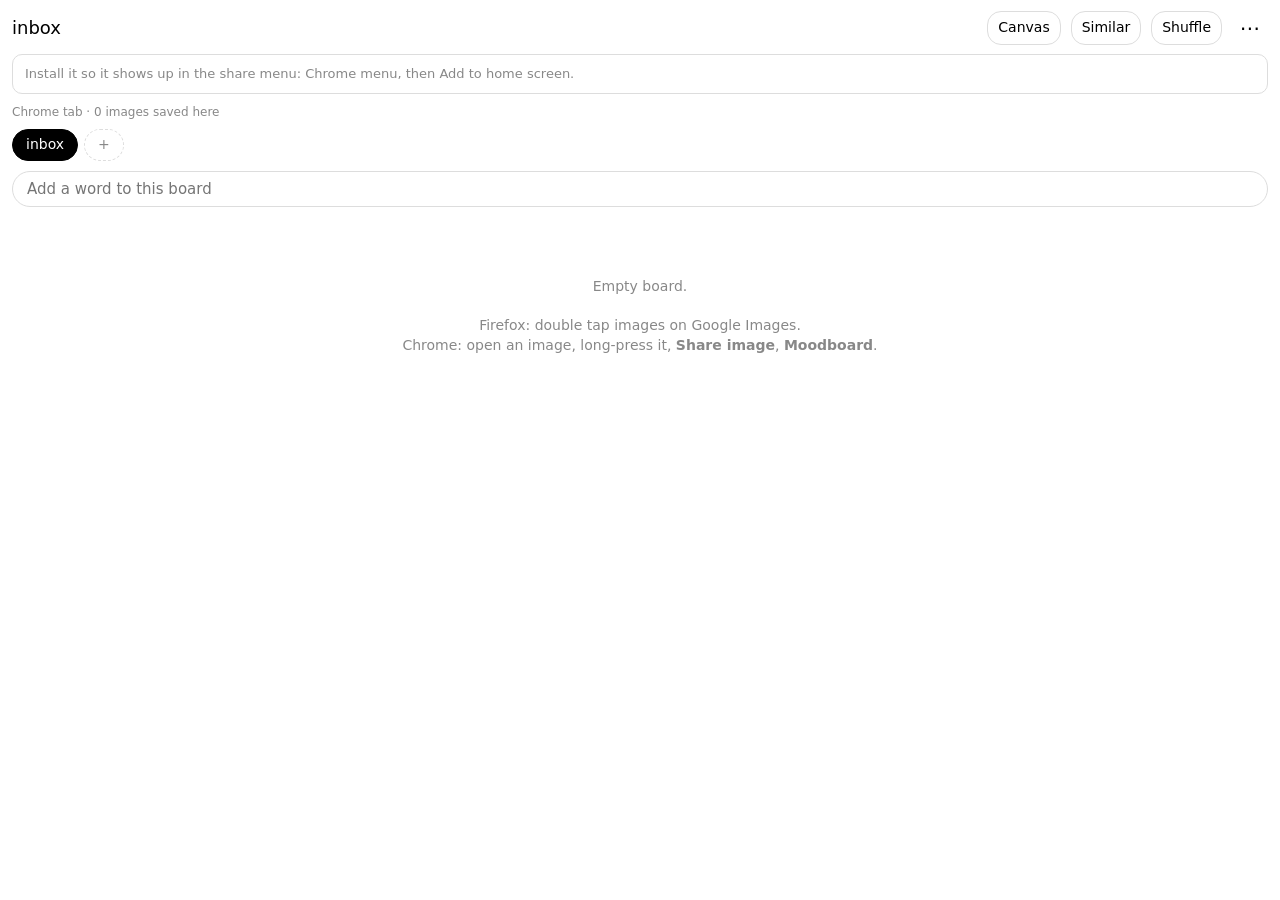
==== commit 4cff7fa9: "Moodboard: Find similar via Google Lens, double tap to save from Visual matches Co-Authored-By: Clau" ====
--- a/moodboard/index.html
+++ b/moodboard/index.html
@@ -58,16 +58,7 @@
 #sugg:empty,#bwords:empty{display:none}
 .chip.sug{border-style:dashed}
 .chip.word{background:var(--fg);color:var(--bg);border-color:var(--fg)}
-#results .panel{max-height:85vh;display:flex;flex-direction:column}
-#resGrid{flex:1;overflow-y:auto;display:grid;grid-template-columns:repeat(3,minmax(0,1fr));gap:4px;padding:0 6px}
-#resGrid div{position:relative;aspect-ratio:1;background:var(--line);border-radius:4px;overflow:hidden}
-#resGrid img{width:100%;height:100%;object-fit:cover;display:block}
-#resGrid div.sel{outline:3px solid var(--fg);outline-offset:-3px}
-#resGrid div.sel::after{content:'';position:absolute;right:6px;top:6px;width:14px;height:14px;border-radius:50%;background:var(--fg);border:2px solid var(--bg)}
-.resbar{display:flex;gap:10px;align-items:center;padding:10px 14px 0}
-.resbar .grow{flex:1;color:var(--mut);font-size:13px}
 .btn{height:36px;padding:0 16px;border:1px solid var(--fg);border-radius:18px}
-.btn.solid{background:var(--fg);color:var(--bg)}
 #canvas{position:fixed;left:0;right:0;bottom:0;overflow:hidden;touch-action:none;background:var(--bg)}
 #world{position:absolute;left:0;top:0;transform-origin:0 0}
 #world img{position:absolute;display:block;border-radius:3px;background:var(--line)}
@@ -84,6 +75,7 @@
   <div id="title">Moodboard</div>
   <div id="count"></div>
   <button id="viewBtn" style="font-size:14px;padding:6px 10px;border:1px solid var(--line);border-radius:14px">Canvas</button>
+  <button id="similarBtn" style="font-size:14px;padding:6px 10px;border:1px solid var(--line);border-radius:14px">Similar</button>
   <button id="shuffleBtn" style="font-size:14px;padding:6px 10px;border:1px solid var(--line);border-radius:14px">Shuffle</button>
   <button id="more" aria-label="Board options">&#8943;</button>
 </header>
@@ -115,6 +107,7 @@
   <img id="viewImg" alt="">
   <div class="strip" id="moveStrip" hidden></div>
   <div class="acts">
+    <button id="vSimilar">Similar</button>
     <button id="vSource">Source</button>
     <button id="vMove">Move</button>
     <button id="vDelete">Delete</button>
@@ -137,16 +130,7 @@
 <div id="dip" hidden>
   <div id="track"><div class="slide" style="left:-100%"><img alt=""></div><div class="slide" style="left:0"><img alt=""></div><div class="slide" style="left:100%"><img alt=""></div></div>
   <div id="dipScope" hidden><button class="chip" data-s="all">All boards</button><button class="chip" data-s="board">This board</button></div>
-  <div id="dipInfo" hidden><span class="grow" id="dipBoard"></span><button id="dipSource" style="color:#fff">Source</button><button id="dipClose" style="color:#fff">Close</button></div>
-</div>
-
-<!-- Google results for one word: tap to pick, then add -->
-<div class="layer" id="results" hidden>
-  <div class="panel">
-    <div class="label" style="padding-bottom:10px"><span id="resTitle"></span><button id="resAll">Select all</button></div>
-    <div id="resGrid"></div>
-    <div class="resbar"><span class="grow" id="resCount">Tap images to pick</span><button class="btn" id="resClose">Close</button><button class="btn solid" id="resAdd">Add</button></div>
-  </div>
+  <div id="dipInfo" hidden><span class="grow" id="dipBoard"></span><button id="dipSimilar" style="color:#fff">Similar</button><button id="dipSource" style="color:#fff">Source</button><button id="dipDelete" style="color:#fff">Delete</button><button id="dipClose" style="color:#fff">Close</button></div>
 </div>
 
 <div id="toast" hidden></div>
@@ -218,6 +202,7 @@
   var on = strip.querySelector('.on'); if (on) on.scrollIntoView({ inline: 'nearest', block: 'nearest' });
 
   var items = await MB.byBoard(current);
+  boardItems = items;
   $('#count').textContent = items.length || '';
   var grid = $('#grid'); grid.innerHTML = '';
   items.forEach(function (it) {
@@ -389,8 +374,7 @@
     setLink('Google link on' + (m.waiting ? ' · ' + m.waiting + ' waiting' : ''));
     hello();
   }
-  if (m.type === 'results' && m.res && (!res || res.id !== m.res.id)) openResults(m.res);
-  if (m.type === 'progress') toast('Adding ' + m.done + '/' + m.total);
+  if (m.type === 'progress') toast(m.total ? '"' + m.word + '" ' + m.done + '/' + m.total : 'No results for "' + m.word + '"');
   if (m.type === 'debug') {
     try { await navigator.clipboard.writeText(m.text); toast('Debug log copied'); }
     catch (err) { prompt('Copy this', m.text); }
@@ -538,6 +522,15 @@
 addEventListener('popstate', function () { closeDip(true); });
 $('#shuffleBtn').onclick = function () { openDip('all'); };
 $('#dipClose').onclick = function () { closeDip(); };
+$('#dipDelete').onclick = async function () {
+  var it = dipItem(0);
+  await MB.del('items', it.id);
+  var u = dip.urls[it.id]; if (u && u.indexOf('blob:') === 0) URL.revokeObjectURL(u); delete dip.urls[it.id];
+  dip.list.splice(((dip.i % dip.list.length) + dip.list.length) % dip.list.length, 1);
+  toast('Deleted');
+  if (!dip.list.length) { closeDip(); render(); return; }
+  dipDraw(); render();
+};
 $('#dipSource').onclick = function () { var it = dipItem(0); if (it.src) window.open(it.src, '_blank'); };
 document.querySelectorAll('#dipScope .chip').forEach(function (c) { c.onclick = function () { openDip(c.dataset.s); }; });
 addEventListener('keydown', function (e) {
@@ -606,8 +599,11 @@
 // ---------- Theme words + live suggestions (Datamuse) ----------
 var suggTimer = null, suggCtl = null;
 function googleUrl(word) { return (window.__mbGoogle || 'https://www.google.com/search') + '?udm=2&q=' + encodeURIComponent(word); }
+// Adding a word fetches its images at once. The Google tab must open inside the tap itself
+// (browsers block tabs opened later), so grab() runs before anything async.
 async function addWord(w) {
   w = w.trim().toLowerCase(); if (!w) return;
+  grab(w);
   var b = await MB.get('boards', current);
   b.words = b.words || [];
   if (b.words.indexOf(w) < 0) { b.words.push(w); await MB.put('boards', b); }
@@ -649,50 +645,39 @@
 $('#wordIn').addEventListener('input', suggest);
 $('#wordIn').addEventListener('keydown', function (e) { if (e.key === 'Enter') addWord(this.value); });
 
+// ---------- Find similar: send one image to Google Lens, land on its "Visual matches" feed ----------
+// The upload is a normal form POST opened in a new tab, so it has to happen inside the tap (no awaits before submit).
+// In Firefox the userscript switches the Lens page to Visual matches and makes double tap save there too.
+var boardItems = [];
+function lensSearch(it) {
+  if (!it) { toast('No images on this board yet'); return; }
+  if (linked) bridgeSend({ type: 'lens', board: current });
+  var blob = it.blob && it.blob.size < 8e6 ? it.blob : (it.thumb || it.blob);
+  if (!blob) {
+    if (it.url) window.open('https://lens.google.com/uploadbyurl?url=' + encodeURIComponent(it.url), '_blank');
+    else toast('This image has no file to search with');
+    return;
+  }
+  var f = document.createElement('form');
+  f.method = 'POST'; f.enctype = 'multipart/form-data'; f.target = '_blank'; f.hidden = true;
+  f.action = (window.__mbLens || 'https://lens.google.com/v3/upload') + '?ep=ccm&s=&st=' + Date.now();
+  var inp = document.createElement('input'); inp.type = 'file'; inp.name = 'encoded_image';
+  var dt = new DataTransfer();
+  dt.items.add(new File([blob], 'image.jpg', { type: blob.type || 'image/jpeg' }));
+  inp.files = dt.files;
+  f.appendChild(inp); document.body.appendChild(f); f.submit(); f.remove();
+  toast(linked ? 'Similar images: double tap to save' : 'Opened Google Lens');
+}
+$('#similarBtn').onclick = function () { lensSearch(boardItems[Math.floor(Math.random() * boardItems.length)]); };
+$('#vSimilar').onclick = function () { lensSearch(viewing); };
+$('#dipSimilar').onclick = function () { lensSearch(dipItem(0)); };
+
 // Tap a word: open Google Images for it. With the Firefox script running, the results come back here to pick from.
 function grab(word) {
   if (linked) bridgeSend({ type: 'grab', word: word, board: current });
   window.open(googleUrl(word), '_blank');
-  toast(linked ? 'Grabbing "' + word + '"…' : 'Opened Google. Double tap to save.');
-}
-
-// ---------- Results picker ----------
-var res = null, picked = {};
-function openResults(r) {
-  res = r; picked = {};
-  $('#resTitle').textContent = r.word + ' · ' + r.items.length + ' results';
-  var g = $('#resGrid'); g.innerHTML = '';
-  r.items.forEach(function (it, i) {
-    var d = document.createElement('div');
-    var im = document.createElement('img'); im.src = it.thumb; im.referrerPolicy = 'no-referrer'; im.loading = 'lazy'; im.alt = it.title || '';
-    d.appendChild(im);
-    d.onclick = function () { picked[i] = !picked[i]; d.classList.toggle('sel', !!picked[i]); countPicked(); };
-    g.appendChild(d);
-  });
-  countPicked();
-  $('#results').hidden = false;
-}
-function countPicked() {
-  var n = Object.keys(picked).filter(function (k) { return picked[k]; }).length;
-  $('#resCount').textContent = n ? n + ' picked' : 'Tap images to pick';
-  $('#resAdd').textContent = n ? 'Add ' + n : 'Add';
-}
-function closeResults() { if (res) bridgeSend({ type: 'resultsSeen', id: res.id }); res = null; $('#results').hidden = true; }
-$('#resClose').onclick = closeResults;
-$('#resAll').onclick = function () {
-  var all = res && res.items.every(function (x, i) { return picked[i]; });
-  document.querySelectorAll('#resGrid div').forEach(function (d, i) { picked[i] = !all; d.classList.toggle('sel', !all); });
-  countPicked();
-};
-$('#resAdd').onclick = function () {
-  if (!res) return;
-  var list = res.items.filter(function (x, i) { return picked[i]; })
-    .map(function (x) { return { url: x.url, thumb: x.thumb, src: x.lpage || x.url, word: res.word, board: res.board }; });
-  if (!list.length) { toast('Pick some first'); return; }
-  bridgeSend({ type: 'fetchPicked', items: list });
-  toast('Adding ' + list.length + '…');
-  closeResults();
-};
+  toast(linked ? 'Getting images for "' + word + '"…' : 'Opened Google. Double tap to save.');
+}
 
 // ---------- Canvas: every image of the board, grouped by word; pinch to zoom, drag to pan ----------
 var canvasOn = false, cam = { x: 0, y: 0, s: 1 }, camFitted = false, canvasItems = [];
